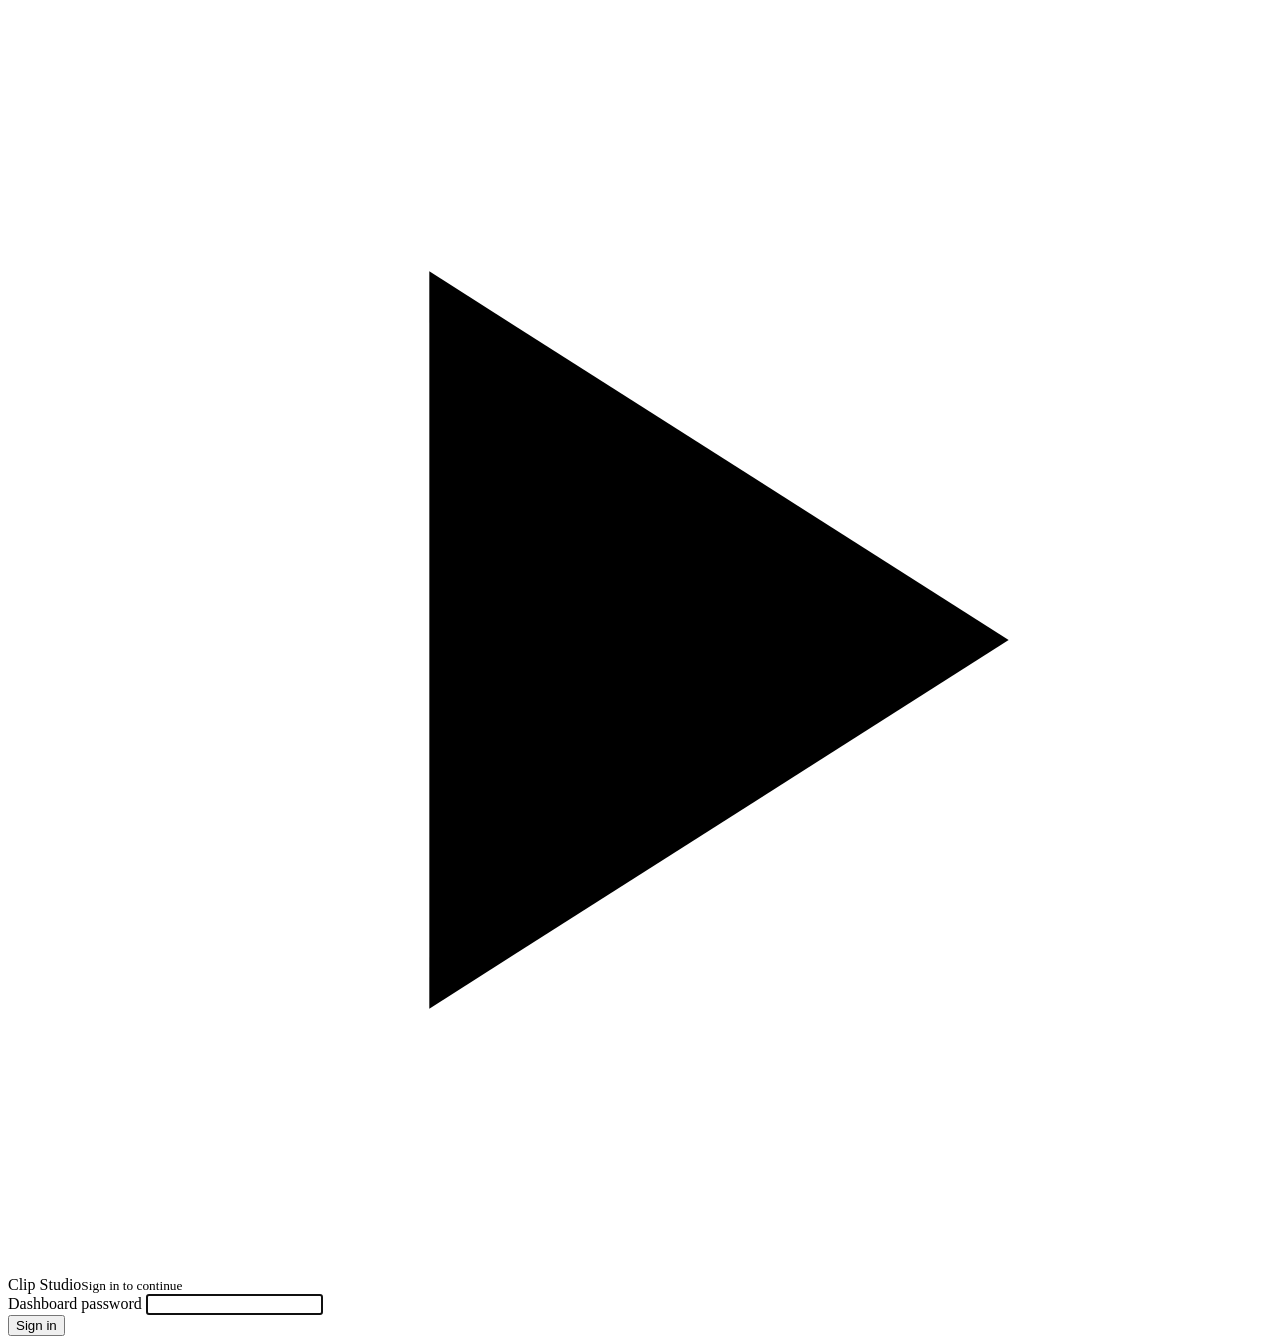
==== web/static/login.html @ e4776865 "AI clipping engine + Clip Studio dashboard" ====
<!doctype html>
<html lang="en">
<head>
  <meta charset="utf-8">
  <meta name="viewport" content="width=device-width, initial-scale=1">
  <title>Clip Studio · Sign in</title>
  <link href="https://fonts.googleapis.com/css2?family=Inter:wght@400;500;600;700&display=swap" rel="stylesheet">
  <link rel="stylesheet" href="/css/app.css">
</head>
<body>
  <div class="login">
    <form class="card" id="f">
      <div class="card-b stack">
        <div class="brand" style="padding:0">
          <div class="brand-mark"><svg viewBox="0 0 24 24" fill="currentColor"><path d="M8 5l11 7-11 7z"/></svg></div>
          <div>Clip Studio<small>Sign in to continue</small></div>
        </div>
        <div class="field">
          <label for="pw">Dashboard password</label>
          <input class="input" type="password" id="pw" autocomplete="current-password" autofocus required>
        </div>
        <div class="callout bad" id="err" hidden></div>
        <button class="btn primary" type="submit" id="go">Sign in</button>
      </div>
    </form>
  </div>
  <script>
    document.getElementById('f').addEventListener('submit', async (e) => {
      e.preventDefault();
      const btn = document.getElementById('go'), err = document.getElementById('err');
      btn.classList.add('loading'); err.hidden = true;
      const r = await fetch('/api/login', { method: 'POST', headers: { 'Content-Type': 'application/json' },
        body: JSON.stringify({ password: document.getElementById('pw').value }) });
      btn.classList.remove('loading');
      if (r.ok) location.href = '/'; else { err.textContent = 'Wrong password.'; err.hidden = false; }
    });
  </script>
</body>
</html>
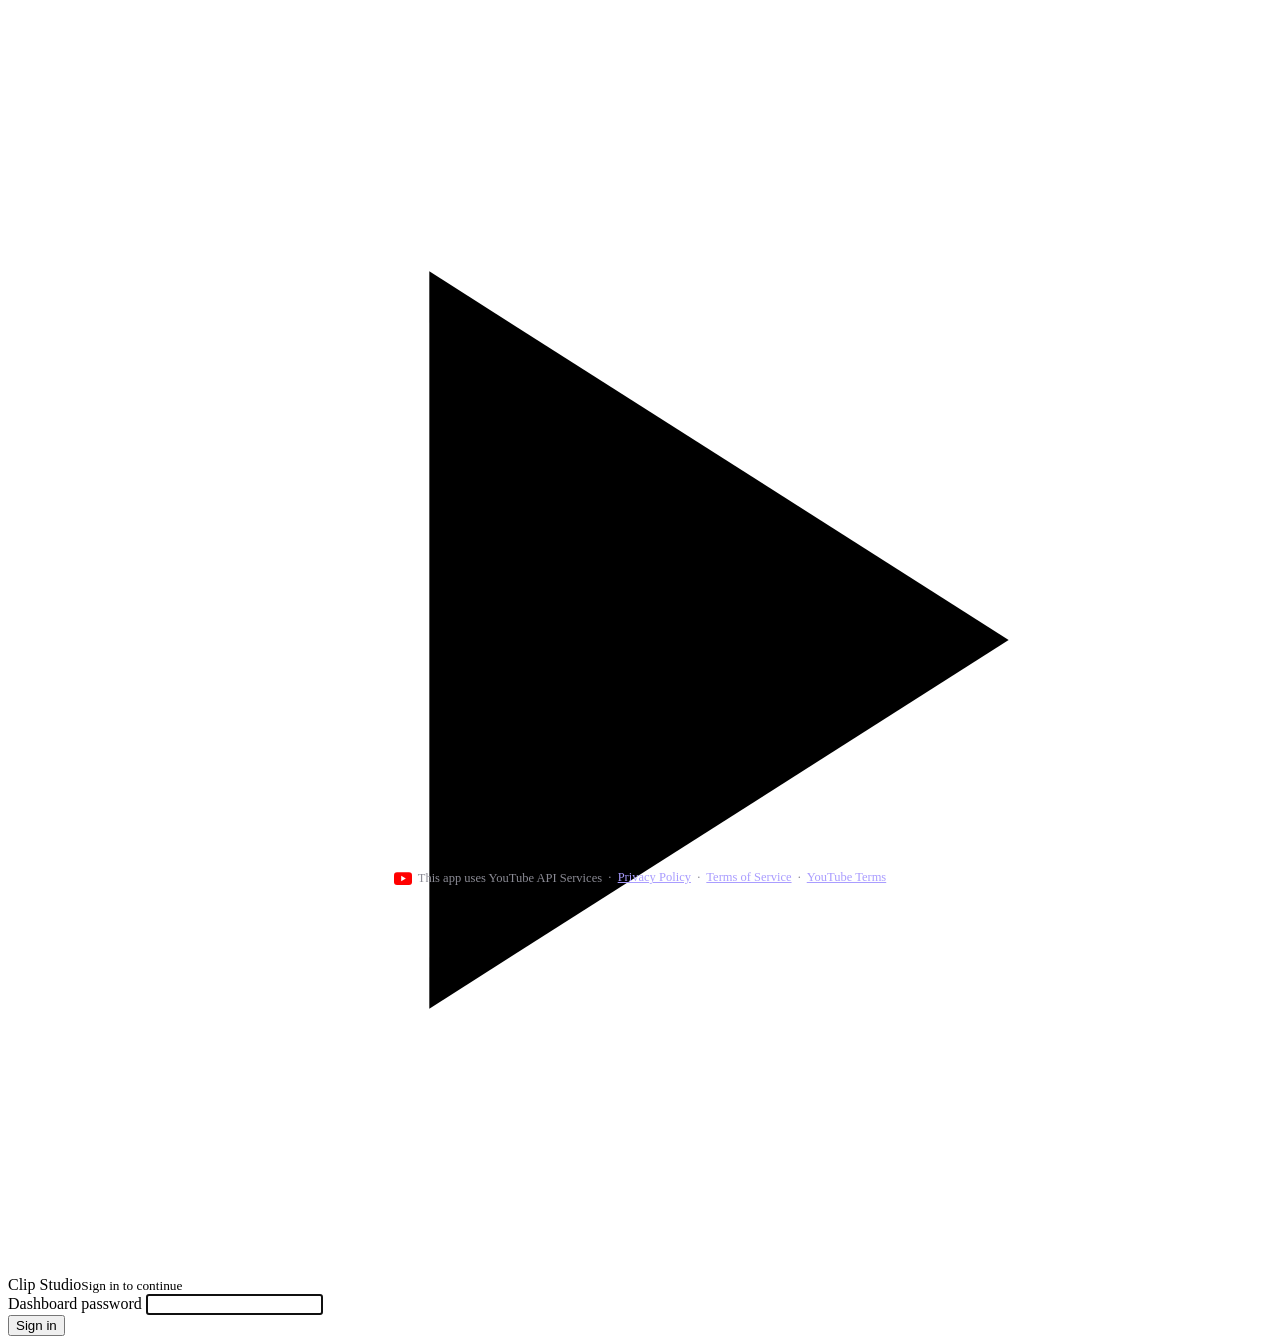
==== commit d4ad4d2c: "Add terms page, data deletion and audit fixes" ====
--- a/web/static/login.html
+++ b/web/static/login.html
@@ -24,12 +24,23 @@
       </div>
     </form>
   </div>
+  <footer style="position:fixed;left:0;right:0;bottom:0;padding:14px 16px;text-align:center;font-size:12.5px;color:#8a8a94">
+    <span style="display:inline-flex;align-items:center;gap:6px;vertical-align:middle">
+      <svg width="18" height="13" viewBox="0 0 24 17" aria-hidden="true"><rect width="24" height="17" rx="4" fill="#ff0000"/><path d="M9.6 4.8l6.2 3.7-6.2 3.7z" fill="#fff"/></svg>
+      This app uses YouTube API Services</span>
+    &nbsp;·&nbsp; <a href="/privacy" style="color:#a99cff">Privacy Policy</a>
+    &nbsp;·&nbsp; <a href="/terms" style="color:#a99cff">Terms of Service</a>
+    &nbsp;·&nbsp; <a href="https://www.youtube.com/t/terms" style="color:#a99cff" rel="noopener">YouTube Terms</a>
+  </footer>
+  <script src="/config.js"></script>
   <script>
     document.getElementById('f').addEventListener('submit', async (e) => {
       e.preventDefault();
       const btn = document.getElementById('go'), err = document.getElementById('err');
       btn.classList.add('loading'); err.hidden = true;
-      const r = await fetch('/api/login', { method: 'POST', headers: { 'Content-Type': 'application/json' },
+      const apiBase = String(window.CLIP_STUDIO_API_URL || '').replace(/\/$/, '');
+      const r = await fetch(`${apiBase}/api/login`, { method: 'POST', headers: { 'Content-Type': 'application/json' },
+        credentials: 'include',
         body: JSON.stringify({ password: document.getElementById('pw').value }) });
       btn.classList.remove('loading');
       if (r.ok) location.href = '/'; else { err.textContent = 'Wrong password.'; err.hidden = false; }
